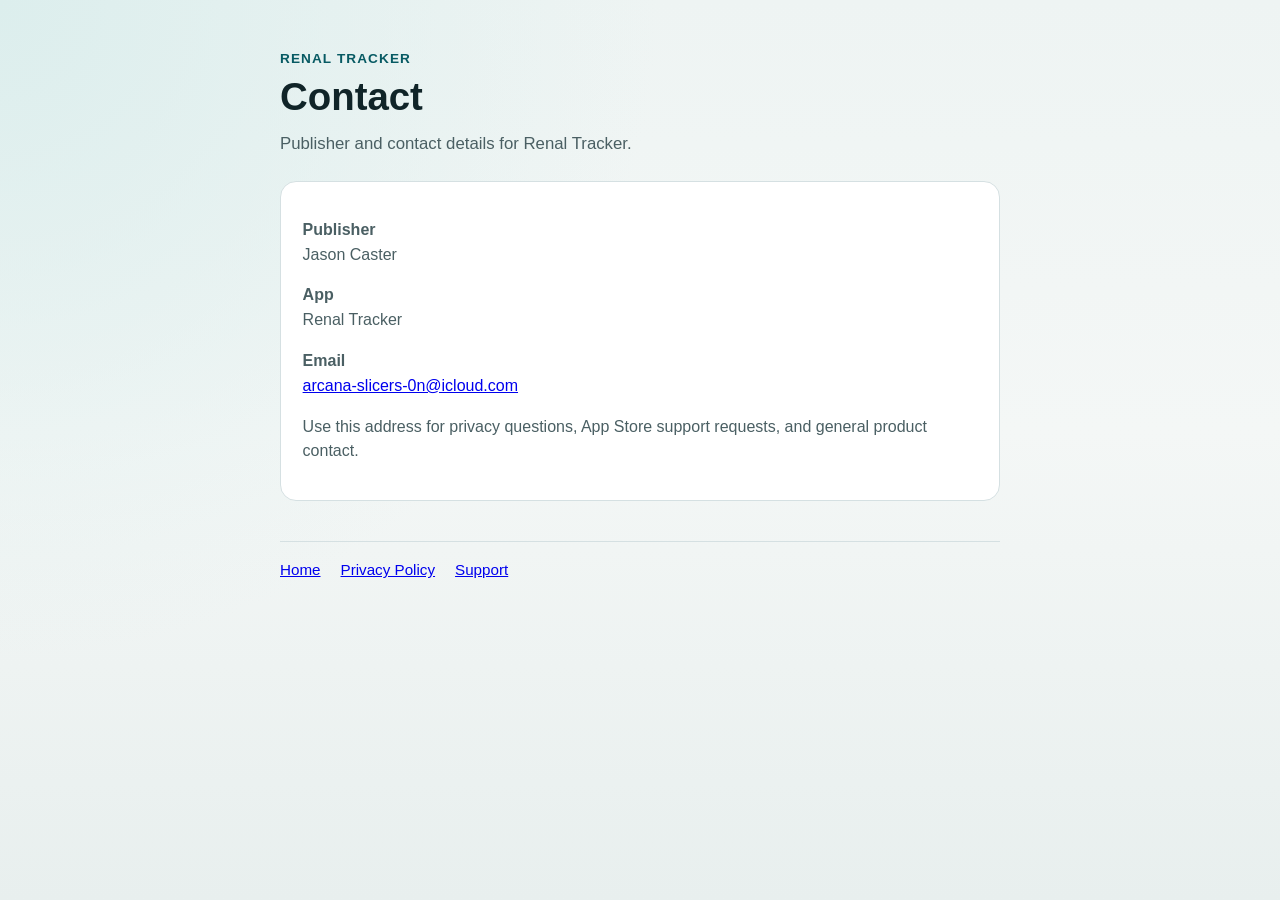
==== docs/contact/index.html @ 4c1a43ef "Add App Store privacy, support, and contact Pages site. Co-authored-by: Cursor <cursoragent@cursor.c" ====
<!DOCTYPE html>
<html lang="en">
<head>
  <meta charset="utf-8">
  <meta name="viewport" content="width=device-width, initial-scale=1">
  <title>Contact — Renal Tracker</title>
  <link rel="stylesheet" href="../styles.css">
</head>
<body>
  <main class="page">
    <p class="brand">Renal Tracker</p>
    <h1>Contact</h1>
    <p class="lede">Publisher and contact details for Renal Tracker.</p>

    <section class="panel">
      <p><strong>Publisher</strong><br>Jason Caster</p>
      <p><strong>App</strong><br>Renal Tracker</p>
      <p><strong>Email</strong><br><a href="mailto:arcana-slicers-0n@icloud.com">arcana-slicers-0n@icloud.com</a></p>
      <p>Use this address for privacy questions, App Store support requests, and general product contact.</p>
    </section>

    <nav class="footer-nav">
      <a href="../">Home</a>
      <a href="../privacy/">Privacy Policy</a>
      <a href="../support/">Support</a>
    </nav>
  </main>
</body>
</html>
---- docs/styles.css ----
:root {
  --ink: #102428;
  --muted: #4a5f63;
  --bg: #f4f7f6;
  --panel: #ffffff;
  --accent: #075a63;
  --line: #d5e0e2;
}

* { box-sizing: border-box; }

body {
  margin: 0;
  font-family: "Avenir Next", "Segoe UI", Helvetica, Arial, sans-serif;
  color: var(--ink);
  background:
    radial-gradient(circle at top left, #dceeed 0%, transparent 42%),
    linear-gradient(180deg, #eef4f3 0%, var(--bg) 48%, #e8efee 100%);
  min-height: 100vh;
  line-height: 1.55;
}

.page {
  width: min(720px, calc(100% - 2rem));
  margin: 0 auto;
  padding: 3rem 0 4rem;
}

.brand {
  margin: 0 0 0.35rem;
  font-size: 0.85rem;
  font-weight: 700;
  letter-spacing: 0.08em;
  text-transform: uppercase;
  color: var(--accent);
}

h1 {
  margin: 0 0 0.75rem;
  font-size: clamp(1.8rem, 4vw, 2.4rem);
  line-height: 1.15;
}

h2 {
  margin: 2rem 0 0.6rem;
  font-size: 1.15rem;
}

.lede, .meta, p, li {
  color: var(--muted);
}

.lede { margin: 0 0 1.5rem; font-size: 1.05rem; }

.meta {
  margin: 0 0 1.5rem;
  font-size: 0.95rem;
}

.panel {
  background: var(--panel);
  border: 1px solid var(--line);
  border-radius: 16px;
  padding: 1.25rem 1.35rem;
}

.links {
  list-style: none;
  margin: 0;
  padding: 0;
  display: grid;
  gap: 0.75rem;
}

.links a, .inline a {
  color: var(--accent);
  font-weight: 600;
  text-decoration: none;
}

.links a:hover, .inline a:hover { text-decoration: underline; }

.links li {
  background: var(--panel);
  border: 1px solid var(--line);
  border-radius: 12px;
  padding: 0.95rem 1.1rem;
}

ul.content {
  margin: 0.4rem 0 0;
  padding-left: 1.2rem;
}

ul.content li { margin: 0.35rem 0; }

.footer-nav {
  margin-top: 2.5rem;
  padding-top: 1rem;
  border-top: 1px solid var(--line);
  display: flex;
  flex-wrap: wrap;
  gap: 0.85rem 1.25rem;
  font-size: 0.95rem;
}
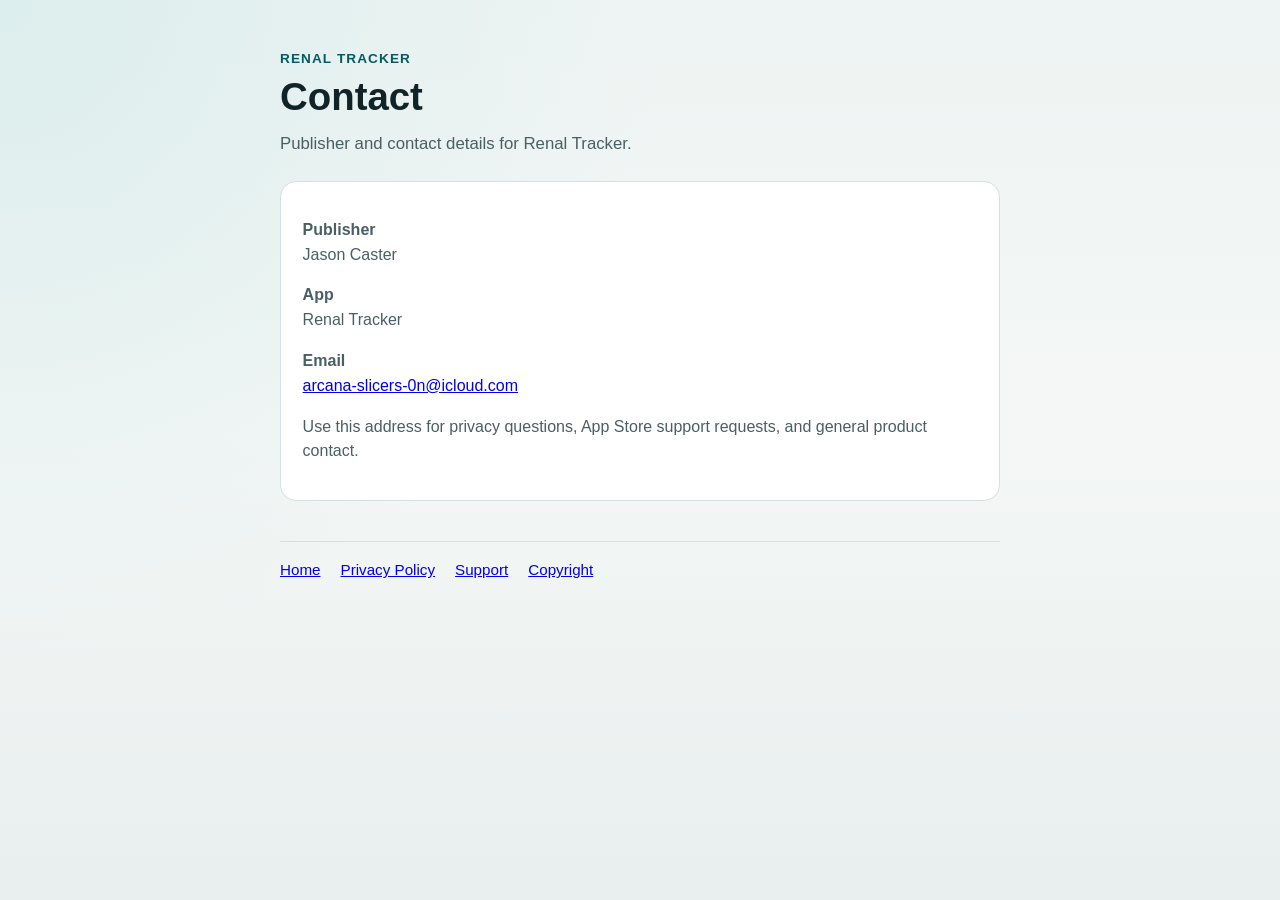
==== commit 295f70df: "Add copyright page and site navigation links. Co-authored-by: Cursor <cursoragent@cursor.com>" ====
--- a/docs/contact/index.html
+++ b/docs/contact/index.html
@@ -23,6 +23,7 @@
       <a href="../">Home</a>
       <a href="../privacy/">Privacy Policy</a>
       <a href="../support/">Support</a>
+      <a href="../copyright/">Copyright</a>
     </nav>
   </main>
 </body>
